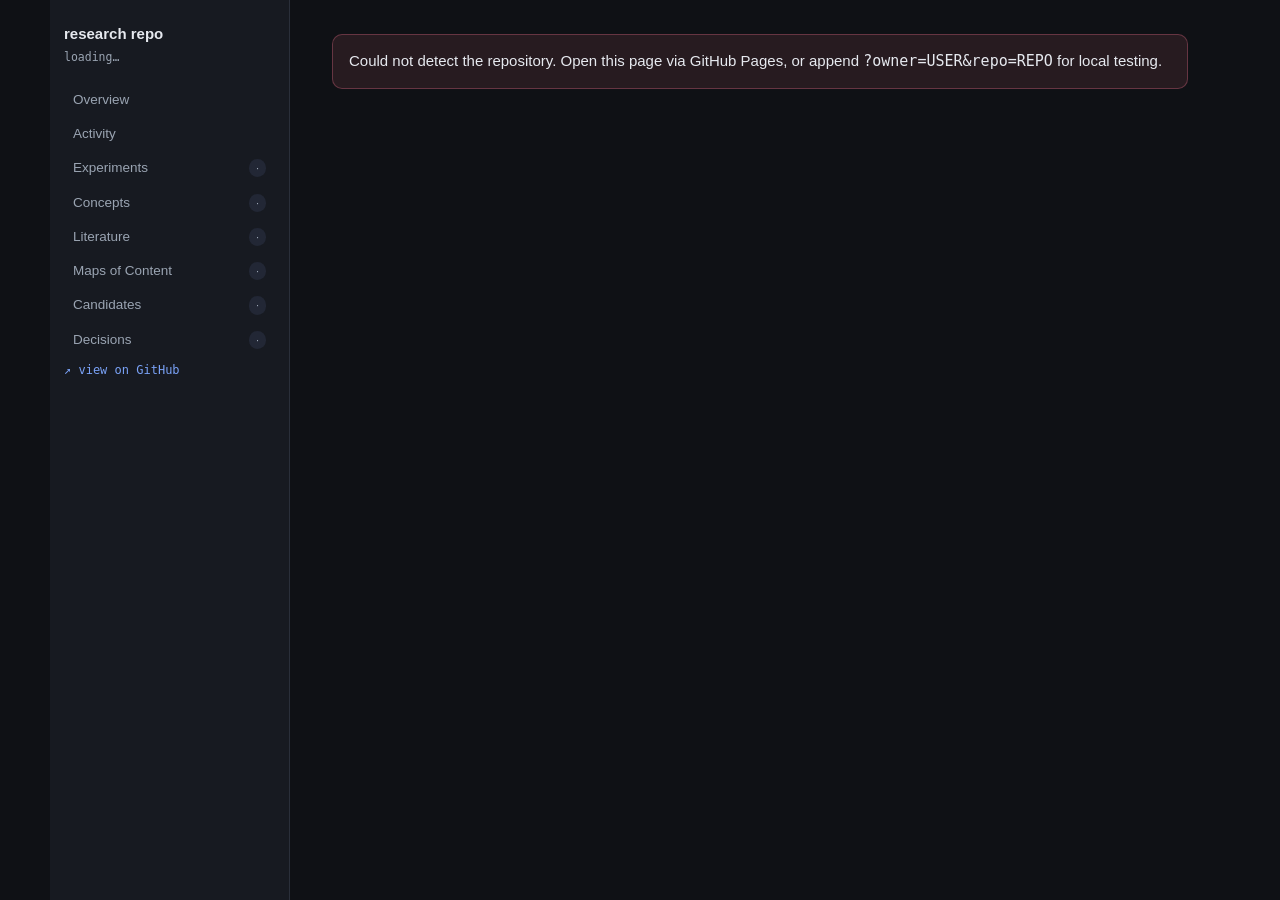
==== docs/index.html @ 2b12c95c "scaffold: initial skeleton for hands-free-control" ====
<!DOCTYPE html>
<html lang="en">
<head>
<meta charset="utf-8">
<meta name="viewport" content="width=device-width, initial-scale=1">
<title>research repo</title>
<style>
  :root{
    --bg:#0f1115; --panel:#171a21; --panel2:#1d212b; --ink:#e6e9ef; --mut:#9aa4b2;
    --line:#2a2f3a; --acc:#7aa2f7; --acc2:#9ece6a; --acc3:#e0af68; --acc4:#bb9af7;
    --code:#1b1f27; --pill:#222735; --red:#f7768e;
  }
  *{box-sizing:border-box}
  html{scroll-behavior:smooth}
  body{margin:0;background:var(--bg);color:var(--ink);
    font:15px/1.65 -apple-system,BlinkMacSystemFont,"Segoe UI",Roboto,Helvetica,Arial,sans-serif;}
  code,kbd,.mono{font-family:ui-monospace,SFMono-Regular,Menlo,Consolas,monospace;}
  a{color:var(--acc);text-decoration:none;cursor:pointer} a:hover{text-decoration:underline}
  .wrap{display:grid;grid-template-columns:240px minmax(0,1fr);max-width:1180px;margin:0 auto;}
  nav{position:sticky;top:0;align-self:start;height:100vh;overflow-y:auto;
    padding:22px 14px;border-right:1px solid var(--line);background:var(--panel);}
  nav .brand{font-size:15px;font-weight:700;margin:0 0 1px;word-break:break-word}
  nav .brandsub{color:var(--mut);font-size:11.5px;margin-bottom:16px}
  nav a.lnk{display:flex;justify-content:space-between;align-items:center;color:var(--mut);
    padding:6px 9px;border-radius:7px;font-size:13.5px}
  nav a.lnk:hover{background:var(--panel2);color:var(--ink);text-decoration:none}
  nav a.lnk.active{background:var(--panel2);color:var(--ink)}
  nav a.lnk .ct{background:var(--pill);border-radius:999px;padding:0 7px;font-size:11px;color:var(--mut)}
  nav .ghlink{margin-top:18px;font-size:12px}
  main{padding:34px 42px 110px;min-width:0}
  @media(max-width:880px){.wrap{grid-template-columns:1fr}nav{position:static;height:auto;
    display:flex;flex-wrap:wrap;gap:4px}nav .brand,nav .brandsub{width:100%}main{padding:24px 18px 70px}}
  h1{font-size:27px;margin:0 0 6px} h2{font-size:20px;margin:30px 0 6px;padding-bottom:7px;border-bottom:1px solid var(--line)}
  h3{font-size:16px;margin:20px 0 6px} h4{font-size:14px;margin:16px 0 4px}
  p{max-width:80ch} .lead{color:var(--mut)}
  .kpi{display:flex;gap:10px;flex-wrap:wrap;margin:16px 0 4px}
  .kpi div{background:var(--panel2);border:1px solid var(--line);border-radius:9px;padding:8px 16px}
  .kpi b{font-size:21px;color:var(--acc)} .kpi small{display:block;color:var(--mut);font-size:11px}
  table{border-collapse:collapse;width:100%;margin:12px 0;font-size:13.5px}
  th,td{text-align:left;padding:8px 10px;border-bottom:1px solid var(--line);vertical-align:top}
  th{color:var(--mut);font-weight:600;font-size:11.5px;text-transform:uppercase;letter-spacing:.04em}
  tr:hover td{background:var(--panel)}
  .grid{display:grid;grid-template-columns:repeat(auto-fill,minmax(240px,1fr));gap:12px;margin:12px 0}
  .card{background:var(--panel);border:1px solid var(--line);border-radius:11px;padding:13px 15px;display:block}
  .card:hover{border-color:var(--acc);text-decoration:none}
  .card .t{font-weight:600;color:var(--ink);font-size:14px;margin-bottom:3px;word-break:break-word}
  .card .m{color:var(--mut);font-size:12px;line-height:1.45}
  .tag{display:inline-block;border-radius:5px;padding:0 7px;font-size:11px;font-weight:600;margin:2px 4px 2px 0;
    border:1px solid var(--line);background:var(--pill);color:var(--mut);white-space:nowrap}
  .tag.s-done,.tag.s-active,.tag.s-implemented{background:rgba(158,206,106,.13);color:var(--acc2);border-color:rgba(158,206,106,.3)}
  .tag.s-running,.tag.s-proposed,.tag.s-growing{background:rgba(122,162,247,.13);color:var(--acc);border-color:rgba(122,162,247,.3)}
  .tag.s-abandoned,.tag.s-failed{background:rgba(247,118,142,.13);color:var(--red);border-color:rgba(247,118,142,.3)}
  .tag.s-seedling,.tag.s-experimental{background:rgba(224,175,104,.13);color:var(--acc3);border-color:rgba(224,175,104,.3)}
  .rel{font-weight:700} .rel-5,.rel-4{color:var(--acc2)} .rel-3{color:var(--acc3)} .rel-2,.rel-1,.rel-0{color:var(--mut)}
  .crumb{color:var(--mut);font-size:13px;margin-bottom:8px}
  .doc{max-width:80ch} .doc h1{font-size:24px} .doc h2{font-size:19px} .doc h3{font-size:15.5px}
  .doc pre{background:var(--code);border:1px solid var(--line);border-radius:9px;padding:12px 14px;overflow:auto;font-size:12.5px}
  .doc code{background:var(--code);border:1px solid var(--line);border-radius:5px;padding:1px 5px;font-size:12.5px}
  .doc pre code{background:none;border:0;padding:0}
  .doc blockquote{border-left:3px solid var(--acc);margin:10px 0;padding:2px 0 2px 14px;color:var(--mut)}
  .doc table{font-size:13px} .doc hr{border:0;border-top:1px solid var(--line);margin:18px 0}
  .doc a.wiki{color:var(--acc4)}
  .fm{background:var(--panel);border:1px solid var(--line);border-radius:10px;padding:12px 15px;margin:10px 0;font-size:13px}
  .fm dl{display:grid;grid-template-columns:max-content 1fr;gap:3px 14px;margin:0}
  .fm dt{color:var(--mut);font-family:ui-monospace,monospace;font-size:12px}
  .fm dd{margin:0;word-break:break-word}
  .muted{color:var(--mut)} .empty{color:var(--mut);padding:24px 0;font-style:italic}
  .spin{display:inline-block;width:14px;height:14px;border:2px solid var(--line);border-top-color:var(--acc);
    border-radius:50%;animation:sp .7s linear infinite;vertical-align:-2px;margin-right:8px}
  @keyframes sp{to{transform:rotate(360deg)}}
  .err{background:rgba(247,118,142,.1);border:1px solid rgba(247,118,142,.3);border-radius:10px;padding:14px 16px;color:var(--ink)}
  .metrics{display:grid;grid-template-columns:repeat(auto-fill,minmax(160px,1fr));gap:8px;margin:10px 0}
  .metrics .mc{background:var(--panel2);border:1px solid var(--line);border-radius:8px;padding:8px 11px}
  .metrics .mc b{display:block;font-size:16px;color:var(--acc);font-variant-numeric:tabular-nums}
  .metrics .mc small{color:var(--mut);font-size:11px;font-family:ui-monospace,monospace;word-break:break-all}
</style>
</head>
<body>
<div class="wrap">
  <nav>
    <div class="brand" id="navBrand">research repo</div>
    <div class="brandsub mono" id="navSub">loading…</div>
    <a class="lnk" href="#/" data-v="home"><span>Overview</span></a>
    <a class="lnk" href="#/activity" data-v="activity"><span>Activity</span></a>
    <a class="lnk" href="#/experiments" data-v="experiments"><span>Experiments</span><span class="ct" id="ctExp">·</span></a>
    <a class="lnk" href="#/concepts" data-v="concepts"><span>Concepts</span><span class="ct" id="ctCon">·</span></a>
    <a class="lnk" href="#/literature" data-v="literature"><span>Literature</span><span class="ct" id="ctLit">·</span></a>
    <a class="lnk" href="#/mocs" data-v="mocs"><span>Maps of Content</span><span class="ct" id="ctMoc">·</span></a>
    <a class="lnk" href="#/candidates" data-v="candidates"><span>Candidates</span><span class="ct" id="ctCan">·</span></a>
    <a class="lnk" href="#/decisions" data-v="decisions"><span>Decisions</span><span class="ct" id="ctDec">·</span></a>
    <a class="ghlink mono" id="ghLink" target="_blank" rel="noopener">↗ view on GitHub</a>
  </nav>
  <main id="view"><p><span class="spin"></span>Reading repository…</p></main>
</div>

<script>
"use strict";
/* ============================================================================
   Convention-driven static viewer for a research repo.
   Drop this file at docs/index.html in any repo following the framework
   layout (literature/ concepts/ mocs/ experiments/ raw/_candidates/
   docs/decisions/) and enable GitHub Pages from /docs. Zero build:
   it auto-detects owner/repo from the Pages URL, reads the live file tree
   in ONE GitHub API call, and pulls file bodies from the raw CDN.
   Override for local testing with ?owner=&repo=&branch=.
============================================================================ */
const $ = s => document.querySelector(s);
const view = $("#view");

const CONFIG = (() => {
  const q = new URLSearchParams(location.search);
  let owner = q.get("owner"), repo = q.get("repo");
  const branch = q.get("branch") || "main";
  if ((!owner || !repo) && location.hostname.endsWith("github.io")) {
    owner = owner || location.hostname.split(".")[0];
    repo = repo || location.pathname.split("/").filter(Boolean)[0];
  }
  return { owner, repo, branch };
})();
const API = `https://api.github.com/repos/${CONFIG.owner}/${CONFIG.repo}`;
const RAW = `https://raw.githubusercontent.com/${CONFIG.owner}/${CONFIG.repo}/${CONFIG.branch}`;

const state = { paths: [], bodies: new Map() };

async function raw(path) {
  if (state.bodies.has(path)) return state.bodies.get(path);
  const r = await fetch(`${RAW}/${path}`);
  const t = r.ok ? await r.text() : null;
  state.bodies.set(path, t);
  return t;
}
async function rawJSON(path) {
  try { const t = await raw(path); return t ? JSON.parse(t) : null; } catch { return null; }
}

/* ---- flat-YAML frontmatter parser (the framework uses flat YAML only) ---- */
function parseFM(text) {
  const out = { fm: {}, body: text || "" };
  if (!text || !text.startsWith("---")) return out;
  const end = text.indexOf("\n---", 3);
  if (end < 0) return out;
  const head = text.slice(3, end).trim();
  out.body = text.slice(end + 4).replace(/^\s*\n/, "");
  let key = null;
  for (const line of head.split("\n")) {
    if (/^\s*#/.test(line) || !line.trim()) continue;
    const li = line.match(/^\s*-\s+(.*)$/);
    if (li && key) { (out.fm[key] = out.fm[key] || []).push(strip(li[1])); continue; }
    const m = line.match(/^([A-Za-z0-9_]+):\s*(.*)$/);
    if (!m) continue;
    key = m[1];
    const v = m[2].trim();
    if (v === "") out.fm[key] = out.fm[key] || [];
    else if (/^(null|~|Null|NULL)$/.test(v)) { /* YAML null — leave the field absent so it doesn't render as a "null" value/link */ }
    else if (/^\[.*\]$/.test(v)) out.fm[key] = v.slice(1, -1).split(",").map(s => strip(s.trim())).filter(Boolean);
    else out.fm[key] = strip(v);
  }
  return out;
}
const strip = s => String(s).replace(/^["']|["']$/g, "").replace(/^\[\[|\]\]$/g, "");

/* ---- compact markdown renderer (+ [[wikilink]] resolution) ---- */
function esc(s){ return s.replace(/&/g,"&amp;").replace(/</g,"&lt;").replace(/>/g,"&gt;"); }
function inline(s) {
  s = esc(s);
  s = s.replace(/`([^`]+)`/g, (_, c) => `<code>${c}</code>`);
  s = s.replace(/\[\[([^\]|]+)(?:\|([^\]]+))?\]\]/g, (_, tgt, al) =>
    `<a class="wiki" href="${wikiHref(tgt.trim())}">${esc(al || tgt.trim())}</a>`);
  s = s.replace(/!?\[([^\]]+)\]\(([^)]+)\)/g, (_, t, u) =>
    /^https?:/.test(u) ? `<a href="${u}" target="_blank" rel="noopener">${t}</a>` : `<a href="${u}">${t}</a>`);
  s = s.replace(/\b(https?:\/\/[^\s<)]+)/g, u => `<a href="${u}" target="_blank" rel="noopener">${u}</a>`);
  s = s.replace(/\*\*([^*]+)\*\*/g, "<strong>$1</strong>");
  s = s.replace(/(^|[^*])\*([^*]+)\*/g, "$1<em>$2</em>");
  return s;
}
function wikiHref(t) {
  t = t.replace(/\.md$/, "");
  if (t.startsWith("concepts/")) return `#/concept/${t.split("/").pop()}`;
  if (t.startsWith("literature/")) return `#/note/${t}.md`;
  if (t.startsWith("mocs/")) return `#/moc/${t.split("/").pop()}`;
  if (t.startsWith("experiments/")) return `#/experiment/${t.split("/")[1]}`;
  // bare name (e.g. [[2026-06-16-snap-fit-enclosure]]) — disambiguate against the
  // file tree in the same order as the dashboard: experiment folder > concept >
  // literature note by slug, else default to a concept link.
  const slug = t.split("/").pop();
  if (state.paths.some(p => p.startsWith(`experiments/${slug}/`))) return `#/experiment/${slug}`;
  if (state.paths.includes(`concepts/${slug}.md`)) return `#/concept/${slug}`;
  const note = state.paths.find(p => p.startsWith("literature/") && p.endsWith(`/${slug}.md`));
  if (note) return `#/note/${note}`;
  return `#/concept/${slug}`;
}
function md(src) {
  const lines = (src || "").split("\n");
  let html = "", i = 0, para = [], listType = null;
  const flushPara = () => { if (para.length) { html += `<p>${inline(para.join(" "))}</p>`; para = []; } };
  const closeList = () => { if (listType) { html += `</${listType}>`; listType = null; } };
  while (i < lines.length) {
    let ln = lines[i];
    if (/^```/.test(ln)) {
      flushPara(); closeList();
      const buf = []; i++;
      while (i < lines.length && !/^```/.test(lines[i])) buf.push(lines[i++]);
      i++; html += `<pre><code>${esc(buf.join("\n"))}</code></pre>`; continue;
    }
    if (/^\s*$/.test(ln)) { flushPara(); closeList(); i++; continue; }
    let h = ln.match(/^(#{1,6})\s+(.*)$/);
    if (h) { flushPara(); closeList(); html += `<h${h[1].length}>${inline(h[2])}</h${h[1].length}>`; i++; continue; }
    if (/^\s*([-*_])\1{2,}\s*$/.test(ln)) { flushPara(); closeList(); html += "<hr>"; i++; continue; }
    if (/^\s*>\s?/.test(ln)) { flushPara(); closeList();
      const buf = []; while (i < lines.length && /^\s*>\s?/.test(lines[i])) buf.push(lines[i++].replace(/^\s*>\s?/, ""));
      html += `<blockquote>${md(buf.join("\n"))}</blockquote>`; continue; }
    // GFM pipe table: a row containing | followed by a |---|:--:| separator row
    if (/\|/.test(ln) && i + 1 < lines.length &&
        /^\s*\|?(\s*:?-+:?\s*\|)+\s*:?-+:?\s*\|?\s*$/.test(lines[i + 1])) {
      flushPara(); closeList();
      const cells = r => { // split on unescaped pipes outside code spans; drop the optional leading/trailing one
        const s = r.trim().replace(/^\|/, "").replace(/\|$/, ""), out = []; let cur = "", code = false;
        for (let k = 0; k < s.length; k++) {
          const ch = s[k];
          if (ch === "`") { code = !code; cur += ch; }
          else if (ch === "\\" && s[k + 1] === "|") { cur += "|"; k++; }
          else if (ch === "|" && !code) { out.push(cur); cur = ""; }
          else cur += ch;
        }
        out.push(cur); return out.map(c => c.trim());
      };
      const header = cells(lines[i]);
      const aligns = cells(lines[i + 1]).map(c => {
        const l = c.startsWith(":"), rt = c.endsWith(":");
        return l && rt ? "center" : rt ? "right" : l ? "left" : "";
      });
      const al = j => aligns[j] ? ` style="text-align:${aligns[j]}"` : "";
      i += 2;
      let t = "<table><thead><tr>" + header.map((h, j) => `<th${al(j)}>${inline(h)}</th>`).join("") + "</tr></thead><tbody>";
      while (i < lines.length && lines[i].trim() && /\|/.test(lines[i])) {
        const row = cells(lines[i++]);
        t += "<tr>" + header.map((_, j) => `<td${al(j)}>${inline(row[j] || "")}</td>`).join("") + "</tr>";
      }
      html += t + "</tbody></table>"; continue;
    }
    let ul = ln.match(/^\s*[-*]\s+(.*)$/), ol = ln.match(/^\s*\d+\.\s+(.*)$/);
    if (ul || ol) { flushPara();
      const want = ul ? "ul" : "ol";
      if (listType && listType !== want) closeList();
      if (!listType) { listType = want; html += `<${want}>`; }
      let item = (ul || ol)[1]; i++;
      // lazy continuation: fold wrapped (non-blank, non-block) lines into this item
      while (i < lines.length && lines[i].trim() &&
             !/^\s*[-*]\s+/.test(lines[i]) && !/^\s*\d+\.\s+/.test(lines[i]) &&
             !/^(#{1,6})\s+/.test(lines[i]) && !/^```/.test(lines[i]) &&
             !/^\s*>\s?/.test(lines[i]) && !/^\s*([-*_])\1{2,}\s*$/.test(lines[i])) {
        item += " " + lines[i].trim(); i++;
      }
      html += `<li>${inline(item)}</li>`; continue; }
    closeList(); para.push(ln.trim()); i++;
  }
  flushPara(); closeList();
  return html;
}

/* ---- path partitioning by convention ---- */
const isMd = p => p.endsWith(".md");
const notUnderscore = p => !p.split("/").pop().startsWith("_");
const expDir = /^experiments\/(\d{4}-\d{2}-\d{2}-[^/]+)\//;
function buckets() {
  const P = state.paths;
  const lit = P.filter(p => p.startsWith("literature/") && isMd(p) && notUnderscore(p));
  const con = P.filter(p => /^concepts\/[^/]+\.md$/.test(p) && notUnderscore(p));
  const moc = P.filter(p => /^mocs\/[^/]+\.md$/.test(p) && notUnderscore(p));
  const can = P.filter(p => p.startsWith("raw/_candidates/") && isMd(p) && notUnderscore(p) && p.split("/").length === 3);
  const dec = P.filter(p => p.startsWith("docs/decisions/") && isMd(p) && notUnderscore(p));
  const exps = [...new Set(P.map(p => (p.match(expDir) || [])[1]).filter(Boolean))].sort().reverse();
  return { lit, con, moc, can, dec, exps };
}

/* ---- small helpers ---- */
const slug = p => p.split("/").pop().replace(/\.md$/, "");
const tag = (v, cls) => v ? `<span class="tag ${cls ? cls + (""+v).toLowerCase() : ""}">${esc(""+v)}</span>` : "";
const list = (arr, f) => Array.isArray(arr) ? arr.map(f).join("") : "";
async function loadMany(paths) { return Promise.all(paths.map(async p => ({ path: p, ...parseFM(await raw(p)) }))); }
function setActive(v){ document.querySelectorAll("nav a.lnk").forEach(a => a.classList.toggle("active", a.dataset.v === v)); }

/* ============================ VIEWS ============================ */
async function vHome() {
  setActive("home");
  const b = buckets();
  const readme = parseFM(await raw("README.md") || "");
  const claude = await raw("CLAUDE.md");
  let title = CONFIG.repo, intro = "";
  const h1 = (readme.body.match(/^#\s+(.+)$/m) || [])[1];
  if (h1) title = h1;
  intro = (readme.body.split(/\n#{1,6}\s/)[0] || "").replace(/^#.*$/m, "").trim().split("\n\n")[0]
        || (claude ? (parseFM(claude).body.match(/## What this project is about\s+([^#]+)/) || [,""])[1].trim().split("\n\n")[0] : "");
  view.innerHTML = `
    <h1>${esc(title)}</h1>
    <p class="lead">${intro ? inline(esc(intro)) : "A research repository following the framework layout."}</p>
    <div class="kpi">
      <div><b>${b.exps.length}</b><small>experiments</small></div>
      <div><b>${b.con.length}</b><small>concepts</small></div>
      <div><b>${b.lit.length}</b><small>literature notes</small></div>
      <div><b>${b.moc.length}</b><small>maps of content</small></div>
      <div><b>${b.can.length}</b><small>candidates</small></div>
    </div>
    ${b.exps.length ? `<h2>Recent experiments</h2><div id="expHome"><span class="spin"></span></div>` : ""}
    ${b.moc.length ? `<h2>Maps of Content</h2><div class="grid">${list(b.moc, p =>
      `<a class="card" href="#/moc/${slug(p)}"><div class="t">${esc(slug(p))}</div><div class="m">map of content</div></a>`)}</div>` : ""}
    <h2>Recent activity <a href="#/activity" style="font-size:13px;font-weight:400">→ all</a></h2>
    <div id="actHome"><span class="spin"></span></div>
    <p class="muted" style="margin-top:30px;font-size:12.5px">Live view of
      <a href="${API.replace('api.github.com/repos','github.com')}" target="_blank" rel="noopener">${CONFIG.owner}/${CONFIG.repo}</a>
      @ ${CONFIG.branch}. Reads the repo's structured files directly — no build step.</p>`;
  if (b.exps.length) {
    const rows = await expRows(b.exps.slice(0, 8));
    $("#expHome").innerHTML = expTable(rows);
  }
  const notes = await raw("NOTES.md");
  const al = $("#actHome");
  if (al) {
    const sess = parseSessions(notes);
    if (sess.length) {
      const s0 = sess[0], did = _subsection(s0.body, "Did");
      al.innerHTML = `<div class="card"><div class="m muted" style="margin-bottom:6px">latest session — ${esc(s0.heading)}</div><div class="doc">${md(did || s0.body.slice(0, 600))}</div></div>`;
    } else al.innerHTML = `<p class="muted">No session notes yet — run /wrap to record one.</p>`;
  }
}

async function expRows(slugs) {
  const items = await Promise.all(slugs.map(async s => {
    const fm = parseFM(await raw(`experiments/${s}/README.md`) || "").fm;
    return { s, fm };
  }));
  return items;
}
function expTable(items) {
  if (!items.length) return `<p class="empty">No dated experiment folders yet.</p>`;
  return `<table><thead><tr><th>date</th><th>experiment</th><th>status</th><th>hypothesis / result</th></tr></thead><tbody>${
    items.map(({ s, fm }) => {
      const summary = fm.result || fm.hypothesis || "";
      return `<tr>
        <td class="mono">${esc(fm.date || s.slice(0,10))}</td>
        <td><a href="#/experiment/${encodeURIComponent(s)}">${esc(fm.slug || s.replace(/^\d{4}-\d{2}-\d{2}-/, ""))}</a></td>
        <td>${tag(fm.status || "?", "s-")}</td>
        <td>${esc(String(summary).slice(0, 160))}${String(summary).length > 160 ? "…" : ""}</td>
      </tr>`;
    }).join("")}</tbody></table>`;
}

async function vExperiments() {
  setActive("experiments");
  const b = buckets();
  view.innerHTML = `<h1>Experiments</h1><p class="lead">${b.exps.length} dated experiment folder(s).</p><div id="x"><span class="spin"></span></div>`;
  $("#x").innerHTML = expTable(await expRows(b.exps));
}

async function vExperiment(s) {
  setActive("experiments");
  const readme = await raw(`experiments/${s}/README.md`);
  if (!readme) return notFound(`experiments/${s}/README.md`);
  const { fm, body } = parseFM(readme);
  const metrics = await rawJSON(`experiments/${s}/metrics.json`);
  view.innerHTML = `
    <div class="crumb"><a href="#/experiments">Experiments</a> / ${esc(s)}</div>
    <h1>${esc(fm.slug || s)}</h1>
    <div>${tag(fm.status, "s-")}${tag(fm.date)}${list(fm.tags, t => tag(t))}</div>
    ${metrics ? `<h3>metrics.json</h3>${metricCards(metrics)}` : ""}
    ${fmBlock(fm, ["related_concepts", "related_experiments", "respects"])}
    <div class="doc">${md(body)}</div>`;
}
function metricCards(m) {
  const scalars = Object.entries(m).filter(([k, v]) => typeof v === "number" || typeof v === "boolean");
  const nested = m.final_probe_results && typeof m.final_probe_results === "object" ? Object.entries(m.final_probe_results) : [];
  const pick = [...scalars, ...nested].slice(0, 12);
  if (!pick.length) return `<p class="muted">metrics.json present (no scalar headline fields).</p>`;
  return `<div class="metrics">${pick.map(([k, v]) =>
    `<div class="mc"><b>${typeof v === "number" ? (Number.isInteger(v) ? v : v.toFixed(4)) : v}</b><small>${esc(k)}</small></div>`).join("")}</div>`;
}

async function vConcepts() {
  setActive("concepts");
  const b = buckets();
  const items = await loadMany(b.con);
  items.sort((a, z) => (z.fm.added || "").localeCompare(a.fm.added || ""));
  view.innerHTML = `<h1>Concepts</h1><p class="lead">${items.length} atomic ideas. Promote to a Map of Content when ≥5 cluster on a theme.</p>
    <div class="grid">${items.map(it => `
      <a class="card" href="#/concept/${slug(it.path)}">
        <div class="t">${esc(slug(it.path))}</div>
        <div class="m">${tag(it.fm.status, "s-")}
          ${(it.fm.used_by && it.fm.used_by.length) ? `<span class="tag">used_by ${it.fm.used_by.length}</span>` : ""}
          ${(it.fm.sources && it.fm.sources.length) ? `${it.fm.sources.length} source(s)` : '<span class="muted">no sources</span>'}</div>
      </a>`).join("")}</div>`;
}
async function vConcept(s) {
  setActive("concepts");
  const path = `concepts/${s}.md`;
  const text = await raw(path);
  if (!text) return notFound(path);
  const { fm, body } = parseFM(text);
  view.innerHTML = `<div class="crumb"><a href="#/concepts">Concepts</a> / ${esc(s)}</div>
    <h1>${esc(fm.name || s)}</h1><div>${tag(fm.status, "s-")}${list(fm.tags, t => tag(t))}</div>
    ${fmBlock(fm, ["sources", "source_papers", "used_by", "related_concepts", "related_experiments"])}
    <div class="doc">${md(body)}</div>`;
}

async function vLiterature() {
  setActive("literature");
  const b = buckets();
  const items = await loadMany(b.lit);
  const groups = { papers: [], posts: [], repos: [], other: [] };
  for (const it of items) {
    const k = it.path.split("/")[1];
    (groups[k] || groups.other).push(it);
  }
  const sec = (name, arr) => !arr.length ? "" : `<h2>${name} (${arr.length})</h2><table><thead><tr><th>rel</th><th>cred</th><th>title</th><th>status</th><th>year</th></tr></thead><tbody>${
    arr.sort((a, z) => (+z.fm.relevance || 0) - (+a.fm.relevance || 0)).map(it => `<tr>
      <td><span class="rel rel-${it.fm.relevance || 0}">${it.fm.relevance ?? "·"}</span></td>
      <td><span class="rel rel-${it.fm.credibility || 0}">${it.fm.credibility ?? "·"}</span></td>
      <td><a href="#/note/${it.path}">${esc(it.fm.title || it.fm.name || slug(it.path))}</a>${it.fm.institutions && it.fm.institutions.length ? ` <span class="muted" style="font-size:11px">— ${esc(it.fm.institutions.slice(0,2).join(", "))}</span>` : ""}</td>
      <td>${tag(it.fm.status, "s-")}</td><td class="mono">${esc(it.fm.year || "")}</td></tr>`).join("")}</tbody></table>`;
  view.innerHTML = `<h1>Literature</h1><p class="lead">${items.length} processed notes. <b>rel</b> = relevance, <b>cred</b> = credibility (both 0–5).</p>
    ${sec("Papers", groups.papers)}${sec("Repos", groups.repos)}${sec("Posts", groups.posts)}${sec("Other", groups.other)}`;
}
async function vNote(path) {
  setActive("literature");
  const text = await raw(path);
  if (!text) return notFound(path);
  const { fm, body } = parseFM(text);
  view.innerHTML = `<div class="crumb"><a href="#/literature">Literature</a> / ${esc(path.replace("literature/", ""))}</div>
    <h1>${esc(fm.title || fm.name || slug(path))}</h1>
    <div>${tag(fm.kind)}${fm.relevance != null ? `<span class="tag">relevance ${fm.relevance}</span>` : ""}${fm.credibility != null ? `<span class="tag">credibility ${fm.credibility}</span>` : ""}${fm.peer_reviewed === "true" ? `<span class="tag s-done">peer-reviewed</span>` : (fm.peer_reviewed === "false" ? `<span class="tag s-seedling">preprint</span>` : "")}${tag(fm.status, "s-")}
      ${list(fm.tags, t => tag(t))}</div>
    ${fm.url ? `<p><a href="${fm.url}" target="_blank" rel="noopener">${esc(fm.url)}</a>${fm.code_url ? ` · <a href="${fm.code_url}" target="_blank" rel="noopener">code ↗</a>` : ""}</p>` : ""}
    ${fmBlock(fm, ["authors", "institutions", "venue", "citations", "code_url", "source", "related_concepts", "related_experiments"])}
    <div class="doc">${md(body)}</div>`;
}

async function vMocs() {
  setActive("mocs");
  const b = buckets();
  view.innerHTML = `<h1>Maps of Content</h1><p class="lead">${b.moc.length} theme map(s).</p>
    <div class="grid">${b.moc.map(p => `<a class="card" href="#/moc/${slug(p)}"><div class="t">${esc(slug(p))}</div></a>`).join("") || `<p class="empty">No MoCs yet.</p>`}</div>`;
}
async function vMoc(s) {
  setActive("mocs");
  const text = await raw(`mocs/${s}.md`);
  if (!text) return notFound(`mocs/${s}.md`);
  const { fm, body } = parseFM(text);
  view.innerHTML = `<div class="crumb"><a href="#/mocs">MoCs</a> / ${esc(s)}</div><h1>${esc(fm.title || s)}</h1>
    ${fmBlock(fm, ["concepts", "tags"])}<div class="doc">${md(body)}</div>`;
}

async function vCandidates() {
  setActive("candidates");
  const b = buckets();
  const items = await loadMany(b.can);
  view.innerHTML = `<h1>Candidates</h1><p class="lead">${items.length} triage file(s) from /discover &amp; /digest, awaiting curation.</p>
    <div class="grid">${items.map(it => `<a class="card" href="#/candidate/${encodeURIComponent(it.path)}">
      <div class="t">${esc(slug(it.path))}</div><div class="m">${esc((it.fm.topic || it.fm.date || ""))}</div></a>`).join("") || `<p class="empty">No candidates.</p>`}</div>`;
}
async function vCandidate(path) {
  setActive("candidates");
  const text = await raw(path);
  if (!text) return notFound(path);
  const { body } = parseFM(text);
  view.innerHTML = `<div class="crumb"><a href="#/candidates">Candidates</a> / ${esc(slug(path))}</div><div class="doc">${md(body)}</div>`;
}

function _ago(iso) {
  const d = new Date(iso), s = (Date.now() - d.getTime()) / 1000;
  if (s < 3600) return `${Math.max(1, Math.floor(s / 60))}m ago`;
  if (s < 86400) return `${Math.floor(s / 3600)}h ago`;
  if (s < 86400 * 14) return `${Math.floor(s / 86400)}d ago`;
  return d.toISOString().slice(0, 10);
}
// Parse NOTES.md into dated sessions (## YYYY-MM-DD … with ### Did/Findings/Next),
// newest first. Split on H2 only (the negative lookahead leaves ### intact).
function parseSessions(notes) {
  const out = [];
  for (const part of (notes || "").split(/\n(?=## )/)) {
    const m = part.match(/^##\s+(.+)$/m);
    if (!m || !/^\d{4}-\d{2}-\d{2}/.test(m[1].trim())) continue;
    out.push({ heading: m[1].trim(), body: part.replace(/^##\s+.+\n?/, "") });
  }
  return out.reverse();
}
function _subsection(body, name) {
  const m = body.match(new RegExp(`###\\s*${name}\\s*([\\s\\S]*?)(?=\\n###|$)`, "i"));
  return m ? m[1].trim() : "";
}
async function vActivity() {
  setActive("activity");
  view.innerHTML = `<h1>Activity</h1><p class="lead">What's been happening in this repo — granular commit history, and the human session journal (Did / Findings / Next).</p>
    <h2>Recent commits</h2><div id="commits"><span class="spin"></span></div>
    <h2>Session notes <span class="muted" style="font-size:13px">NOTES.md</span></h2><div id="sessions"><span class="spin"></span></div>`;
  // commits via the GitHub API (1 call); NOTES.md via the raw CDN.
  const [commitsR, notesText] = await Promise.all([
    fetch(`${API}/commits?per_page=40&sha=${CONFIG.branch}`).then(r => r.ok ? r.json() : []).catch(() => []),
    raw("NOTES.md").catch(() => null),
  ]);
  const rows = (Array.isArray(commitsR) ? commitsR : []).map(c => {
    const subj = esc((c.commit?.message || "").split("\n")[0]);
    const when = c.commit?.author?.date;
    return `<tr>
      <td class="mono muted" style="white-space:nowrap">${when ? _ago(when) : ""}</td>
      <td>${subj}</td>
      <td class="mono"><a href="${c.html_url}" target="_blank" rel="noopener">${(c.sha || "").slice(0, 7)}</a></td></tr>`;
  }).join("");
  $("#commits").innerHTML = rows
    ? `<table><thead><tr><th>when</th><th>change</th><th>commit</th></tr></thead><tbody>${rows}</tbody></table>`
    : `<p class="empty">No commits readable (the GitHub API may be rate-limited — try again shortly).</p>`;
  const sessions = parseSessions(notesText);
  $("#sessions").innerHTML = sessions.length
    ? sessions.slice(0, 6).map(s =>
        `<div class="card" style="margin:10px 0"><h3 style="margin:0 0 6px">${esc(s.heading)}</h3>
         <div class="doc">${md(s.body)}</div></div>`).join("")
    : `<p class="empty">No NOTES.md sessions yet — run /wrap to record one.</p>`;
}
async function vDecisions() {
  setActive("decisions");
  const b = buckets();
  const items = await loadMany(b.dec);
  view.innerHTML = `<h1>Decisions</h1><p class="lead">${items.length} architecture decision record(s).</p>
    ${items.map(it => `<div class="card" style="margin:8px 0"><a href="#/decision/${encodeURIComponent(it.path)}">
      <div class="t">${esc(slug(it.path))}</div></a></div>`).join("") || `<p class="empty">No ADRs yet.</p>`}`;
}
async function vDecision(path) {
  setActive("decisions");
  const text = await raw(path);
  if (!text) return notFound(path);
  view.innerHTML = `<div class="crumb"><a href="#/decisions">Decisions</a> / ${esc(slug(path))}</div><div class="doc">${md(parseFM(text).body)}</div>`;
}

/* ---- shared bits ---- */
function fmBlock(fm, keys) {
  const rows = keys.filter(k => fm[k] && (!Array.isArray(fm[k]) || fm[k].length)).map(k => {
    const v = fm[k];
    const val = Array.isArray(v) ? v.map(x => inline(esc(String(x)))).join(", ") : inline(esc(String(v)));
    return `<dt>${k}</dt><dd>${val}</dd>`;
  }).join("");
  return rows ? `<div class="fm"><dl>${rows}</dl></div>` : "";
}
function notFound(path) {
  view.innerHTML = `<div class="err"><strong>Not found:</strong> <code>${esc(path)}</code><br>
    <span class="muted">It may not exist on <code>${CONFIG.branch}</code> yet.</span></div>`;
}

/* ============================ ROUTER ============================ */
const routes = [
  [/^\/?$/, vHome],
  [/^\/activity$/, vActivity],
  [/^\/experiments$/, vExperiments],
  [/^\/experiment\/(.+)$/, m => vExperiment(decodeURIComponent(m[1]))],
  [/^\/concepts$/, vConcepts],
  [/^\/concept\/(.+)$/, m => vConcept(decodeURIComponent(m[1]))],
  [/^\/literature$/, vLiterature],
  [/^\/note\/(.+)$/, m => vNote(decodeURIComponent(m[1]))],
  [/^\/mocs$/, vMocs],
  [/^\/moc\/(.+)$/, m => vMoc(decodeURIComponent(m[1]))],
  [/^\/candidates$/, vCandidates],
  [/^\/candidate\/(.+)$/, m => vCandidate(decodeURIComponent(m[1]))],
  [/^\/decisions$/, vDecisions],
  [/^\/decision\/(.+)$/, m => vDecision(decodeURIComponent(m[1]))],
];
async function route() {
  const h = location.hash.replace(/^#/, "") || "/";
  for (const [re, fn] of routes) {
    const m = h.match(re);
    if (m) { try { await fn(m); } catch (e) { view.innerHTML = `<div class="err">Render error: ${esc(e.message)}</div>`; } window.scrollTo(0, 0); return; }
  }
  view.innerHTML = `<div class="err">Unknown route: <code>${esc(h)}</code></div>`;
}

/* ============================ BOOT ============================ */
async function boot() {
  if (!CONFIG.owner || !CONFIG.repo) {
    view.innerHTML = `<div class="err">Could not detect the repository. Open this page via GitHub Pages,
      or append <code>?owner=USER&amp;repo=REPO</code> for local testing.</div>`;
    return;
  }
  $("#navBrand").textContent = CONFIG.repo;
  $("#navSub").textContent = `${CONFIG.owner} · ${CONFIG.branch}`;
  $("#ghLink").href = `https://github.com/${CONFIG.owner}/${CONFIG.repo}`;
  try {
    const r = await fetch(`${API}/git/trees/${CONFIG.branch}?recursive=1`);
    if (!r.ok) throw new Error(`GitHub API ${r.status} (${r.status === 403 ? "rate limit — try again within the hour" : r.statusText})`);
    const tree = await r.json();
    state.paths = (tree.tree || []).filter(t => t.type === "blob").map(t => t.path);
    const b = buckets();
    $("#ctExp").textContent = b.exps.length; $("#ctCon").textContent = b.con.length;
    $("#ctLit").textContent = b.lit.length; $("#ctMoc").textContent = b.moc.length;
    $("#ctCan").textContent = b.can.length; $("#ctDec").textContent = b.dec.length;
    document.title = `${CONFIG.repo} · research`;
    window.addEventListener("hashchange", route);
    await route();
  } catch (e) {
    view.innerHTML = `<div class="err"><strong>Could not read the repository.</strong><br>${esc(e.message)}</div>`;
  }
}
boot();
</script>
</body>
</html>
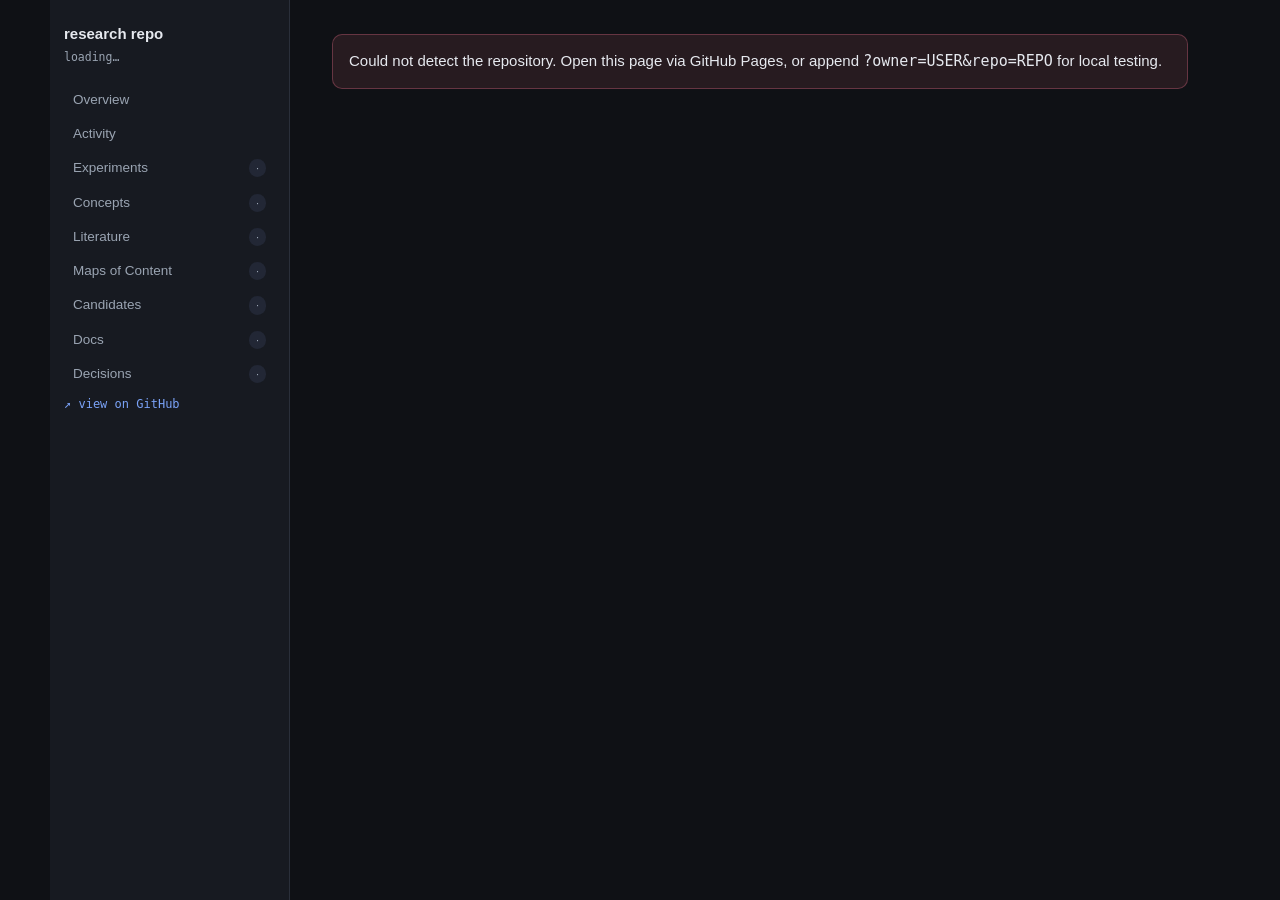
==== commit f97bf06a: "docs viewer: sync template (Docs tab for top-level docs/*.md)" ====
--- a/docs/index.html
+++ b/docs/index.html
@@ -87,6 +87,7 @@
     <a class="lnk" href="#/literature" data-v="literature"><span>Literature</span><span class="ct" id="ctLit">·</span></a>
     <a class="lnk" href="#/mocs" data-v="mocs"><span>Maps of Content</span><span class="ct" id="ctMoc">·</span></a>
     <a class="lnk" href="#/candidates" data-v="candidates"><span>Candidates</span><span class="ct" id="ctCan">·</span></a>
+    <a class="lnk" href="#/docs" data-v="docs"><span>Docs</span><span class="ct" id="ctDoc">·</span></a>
     <a class="lnk" href="#/decisions" data-v="decisions"><span>Decisions</span><span class="ct" id="ctDec">·</span></a>
     <a class="ghlink mono" id="ghLink" target="_blank" rel="noopener">↗ view on GitHub</a>
   </nav>
@@ -99,7 +100,7 @@
    Convention-driven static viewer for a research repo.
    Drop this file at docs/index.html in any repo following the framework
    layout (literature/ concepts/ mocs/ experiments/ raw/_candidates/
-   docs/decisions/) and enable GitHub Pages from /docs. Zero build:
+   docs/*.md docs/decisions/) and enable GitHub Pages from /docs. Zero build:
    it auto-detects owner/repo from the Pages URL, reads the live file tree
    in ONE GitHub API call, and pulls file bodies from the raw CDN.
    Override for local testing with ?owner=&repo=&branch=.
@@ -269,8 +270,12 @@
   const moc = P.filter(p => /^mocs\/[^/]+\.md$/.test(p) && notUnderscore(p));
   const can = P.filter(p => p.startsWith("raw/_candidates/") && isMd(p) && notUnderscore(p) && p.split("/").length === 3);
   const dec = P.filter(p => p.startsWith("docs/decisions/") && isMd(p) && notUnderscore(p));
+  // Top-level docs/*.md — research plan, method write-ups, demos. The narrative
+  // that ties the graph together; without this tab the site shows evidence
+  // with no story.
+  const doc = P.filter(p => /^docs\/[^/]+\.md$/.test(p) && notUnderscore(p));
   const exps = [...new Set(P.map(p => (p.match(expDir) || [])[1]).filter(Boolean))].sort().reverse();
-  return { lit, con, moc, can, dec, exps };
+  return { lit, con, moc, can, dec, doc, exps };
 }
 
 /* ---- small helpers ---- */
@@ -522,6 +527,24 @@
     ${items.map(it => `<div class="card" style="margin:8px 0"><a href="#/decision/${encodeURIComponent(it.path)}">
       <div class="t">${esc(slug(it.path))}</div></a></div>`).join("") || `<p class="empty">No ADRs yet.</p>`}`;
 }
+async function vDocs() {
+  setActive("docs");
+  const b = buckets();
+  const items = await loadMany(b.doc);
+  const title = it => it.fm.title || it.fm.name || slug(it.path);
+  const sub = it => [it.fm.kind, it.fm.status, it.fm.updated || it.fm.added].filter(Boolean).join(" · ");
+  view.innerHTML = `<h1>Docs</h1><p class="lead">${items.length} top-level document(s) under <code>docs/</code> — plans, methods, write-ups.</p>
+    ${items.map(it => `<div class="card" style="margin:8px 0"><a href="#/doc/${encodeURIComponent(it.path)}">
+      <div class="t">${esc(title(it))}</div>${sub(it) ? `<div class="m mono">${esc(sub(it))}</div>` : ""}</a></div>`).join("")
+      || `<p class="empty">No docs yet — write a research plan or method note under docs/.</p>`}`;
+}
+async function vDoc(path) {
+  setActive("docs");
+  const text = await raw(path);
+  if (!text) return notFound(path);
+  const fm = parseFM(text);
+  view.innerHTML = `<div class="crumb"><a href="#/docs">Docs</a> / ${esc(fm.fm.title || fm.fm.name || slug(path))}</div><div class="doc">${md(fm.body)}</div>`;
+}
 async function vDecision(path) {
   setActive("decisions");
   const text = await raw(path);
@@ -530,10 +553,29 @@
 }
 
 /* ---- shared bits ---- */
+// Frontmatter values carry cross-references whose [[ ]] brackets strip()
+// removed: explicit paths ("concepts/x", "literature/papers/y") always
+// link; bare slugs (citekeys, experiment folders) link only when the
+// file tree confirms the target exists.
+function fmHref(v) {
+  const t = String(v).trim().replace(/\.md$/, "");
+  if (!t || /^https?:/.test(t) || /\s/.test(t)) return null;
+  if (/^(concepts|literature|mocs|experiments)\//.test(t)) return wikiHref(t);
+  if (!/^[A-Za-z0-9][\w.-]*$/.test(t)) return null;
+  if (state.paths.some(p => p.startsWith(`experiments/${t}/`))) return `#/experiment/${t}`;
+  if (state.paths.includes(`concepts/${t}.md`)) return `#/concept/${t}`;
+  if (state.paths.includes(`mocs/${t}.md`)) return `#/moc/${t}`;
+  const note = state.paths.find(p => p.startsWith("literature/") && p.endsWith(`/${t}.md`));
+  return note ? `#/note/${note}` : null;
+}
 function fmBlock(fm, keys) {
+  const one = x => {
+    const h = fmHref(x);
+    return h ? `<a class="wiki" href="${h}">${esc(String(x))}</a>` : inline(esc(String(x)));
+  };
   const rows = keys.filter(k => fm[k] && (!Array.isArray(fm[k]) || fm[k].length)).map(k => {
     const v = fm[k];
-    const val = Array.isArray(v) ? v.map(x => inline(esc(String(x)))).join(", ") : inline(esc(String(v)));
+    const val = Array.isArray(v) ? v.map(one).join(", ") : one(v);
     return `<dt>${k}</dt><dd>${val}</dd>`;
   }).join("");
   return rows ? `<div class="fm"><dl>${rows}</dl></div>` : "";
@@ -557,6 +599,8 @@
   [/^\/moc\/(.+)$/, m => vMoc(decodeURIComponent(m[1]))],
   [/^\/candidates$/, vCandidates],
   [/^\/candidate\/(.+)$/, m => vCandidate(decodeURIComponent(m[1]))],
+  [/^\/docs$/, vDocs],
+  [/^\/doc\/(.+)$/, m => vDoc(decodeURIComponent(m[1]))],
   [/^\/decisions$/, vDecisions],
   [/^\/decision\/(.+)$/, m => vDecision(decodeURIComponent(m[1]))],
 ];
@@ -588,6 +632,7 @@
     $("#ctExp").textContent = b.exps.length; $("#ctCon").textContent = b.con.length;
     $("#ctLit").textContent = b.lit.length; $("#ctMoc").textContent = b.moc.length;
     $("#ctCan").textContent = b.can.length; $("#ctDec").textContent = b.dec.length;
+    $("#ctDoc").textContent = b.doc.length;
     document.title = `${CONFIG.repo} · research`;
     window.addEventListener("hashchange", route);
     await route();
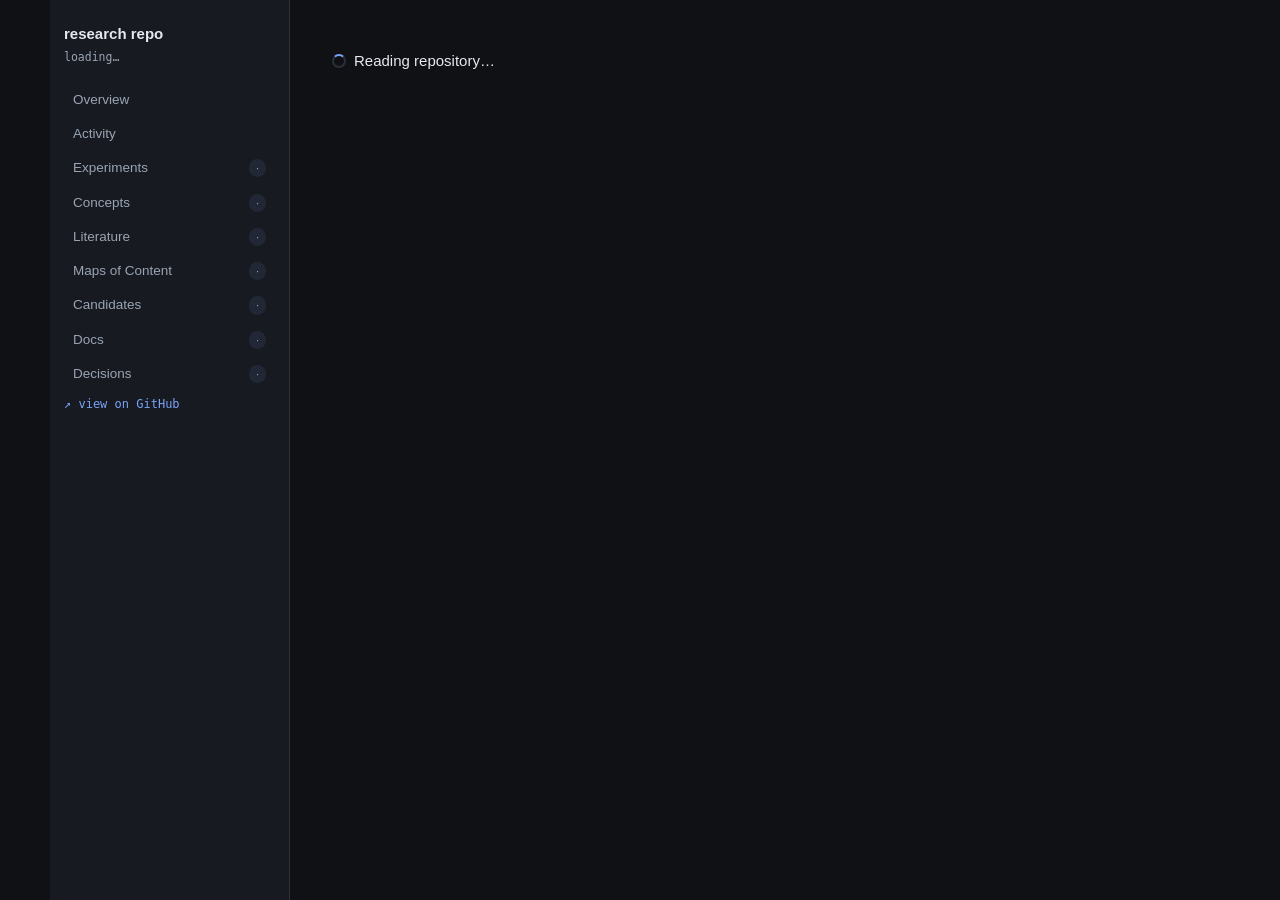
==== commit b2cf3dcd: "docs viewer: sync template (nested docs, parseFM fix)" ====
--- a/docs/index.html
+++ b/docs/index.html
@@ -100,7 +100,7 @@
    Convention-driven static viewer for a research repo.
    Drop this file at docs/index.html in any repo following the framework
    layout (literature/ concepts/ mocs/ experiments/ raw/_candidates/
-   docs/*.md docs/decisions/) and enable GitHub Pages from /docs. Zero build:
+   docs/**/*.md docs/decisions/) and enable GitHub Pages from /docs. Zero build:
    it auto-detects owner/repo from the Pages URL, reads the live file tree
    in ONE GitHub API call, and pulls file bodies from the raw CDN.
    Override for local testing with ?owner=&repo=&branch=.
@@ -153,7 +153,7 @@
     const v = m[2].trim();
     if (v === "") out.fm[key] = out.fm[key] || [];
     else if (/^(null|~|Null|NULL)$/.test(v)) { /* YAML null — leave the field absent so it doesn't render as a "null" value/link */ }
-    else if (/^\[.*\]$/.test(v)) out.fm[key] = v.slice(1, -1).split(",").map(s => strip(s.trim())).filter(Boolean);
+    else if (v.startsWith("[")) { const close = v.lastIndexOf("]"); out.fm[key] = (close > 0 ? v.slice(1, close) : v.slice(1)).split(",").map(s => strip(s.trim())).filter(Boolean); }
     else out.fm[key] = strip(v);
   }
   return out;
@@ -270,10 +270,11 @@
   const moc = P.filter(p => /^mocs\/[^/]+\.md$/.test(p) && notUnderscore(p));
   const can = P.filter(p => p.startsWith("raw/_candidates/") && isMd(p) && notUnderscore(p) && p.split("/").length === 3);
   const dec = P.filter(p => p.startsWith("docs/decisions/") && isMd(p) && notUnderscore(p));
-  // Top-level docs/*.md — research plan, method write-ups, demos. The narrative
-  // that ties the graph together; without this tab the site shows evidence
-  // with no story.
-  const doc = P.filter(p => /^docs\/[^/]+\.md$/.test(p) && notUnderscore(p));
+  // docs/**/*.md — research plans, method write-ups, reports, demos (any
+  // subfolder except decisions/ and system-proposals/, which have their own
+  // views). The narrative that ties the graph together; without this tab the
+  // site shows evidence with no story.
+  const doc = P.filter(p => /^docs\/.+\.md$/.test(p) && !/^docs\/(decisions|system-proposals)\//.test(p) && notUnderscore(p));
   const exps = [...new Set(P.map(p => (p.match(expDir) || [])[1]).filter(Boolean))].sort().reverse();
   return { lit, con, moc, can, dec, doc, exps };
 }
@@ -532,8 +533,8 @@
   const b = buckets();
   const items = await loadMany(b.doc);
   const title = it => it.fm.title || it.fm.name || slug(it.path);
-  const sub = it => [it.fm.kind, it.fm.status, it.fm.updated || it.fm.added].filter(Boolean).join(" · ");
-  view.innerHTML = `<h1>Docs</h1><p class="lead">${items.length} top-level document(s) under <code>docs/</code> — plans, methods, write-ups.</p>
+  const sub = it => [it.path.split("/").length > 2 ? it.path.slice(5) : "", it.fm.kind, it.fm.status, it.fm.updated || it.fm.added].filter(Boolean).join(" · ");
+  view.innerHTML = `<h1>Docs</h1><p class="lead">${items.length} document(s) under <code>docs/</code> — plans, methods, reports, write-ups.</p>
     ${items.map(it => `<div class="card" style="margin:8px 0"><a href="#/doc/${encodeURIComponent(it.path)}">
       <div class="t">${esc(title(it))}</div>${sub(it) ? `<div class="m mono">${esc(sub(it))}</div>` : ""}</a></div>`).join("")
       || `<p class="empty">No docs yet — write a research plan or method note under docs/.</p>`}`;
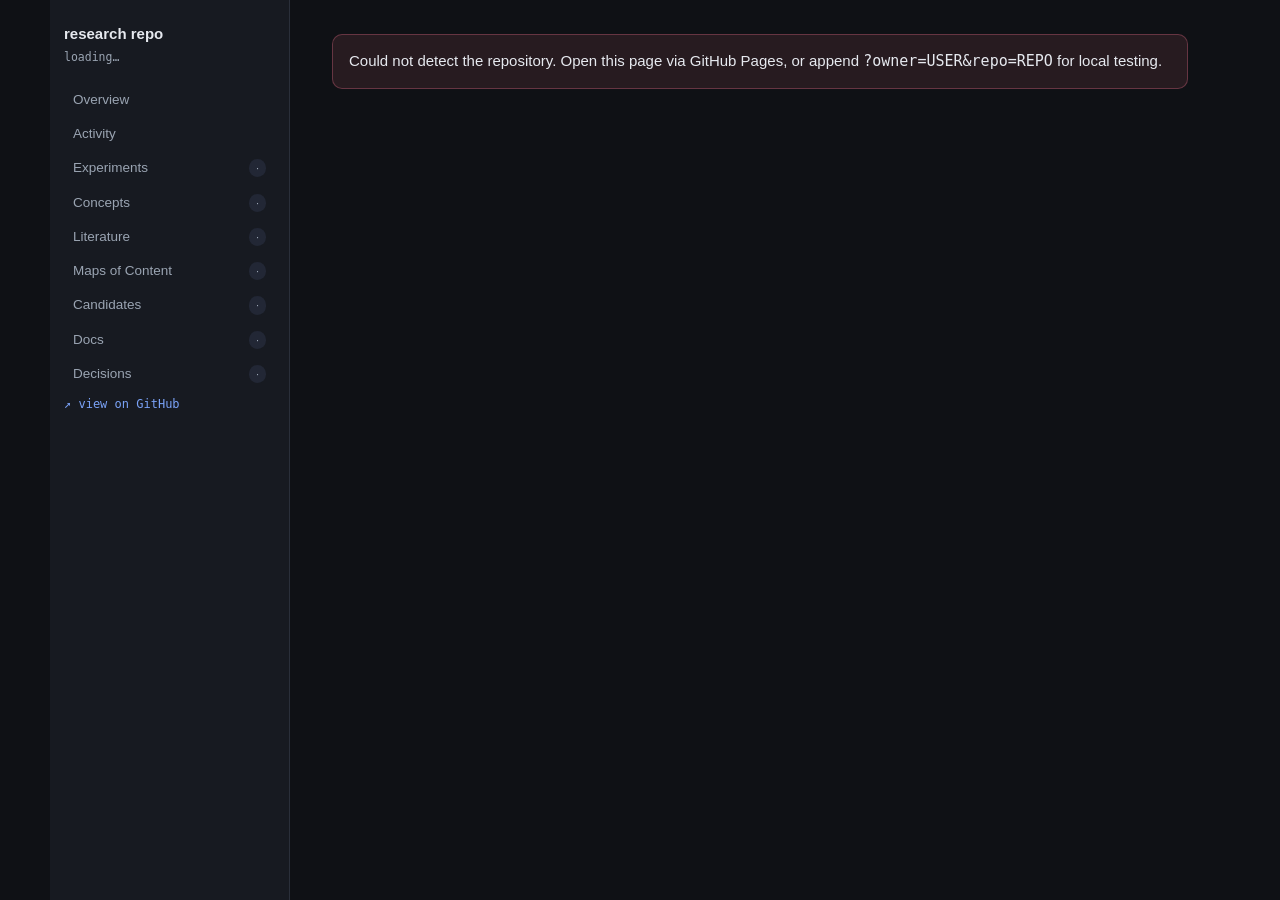
==== commit b1f55101: "docs viewer: fix broken block comment; Docs tab (nested docs), parseFM fix" ====
--- a/docs/index.html
+++ b/docs/index.html
@@ -100,7 +100,7 @@
    Convention-driven static viewer for a research repo.
    Drop this file at docs/index.html in any repo following the framework
    layout (literature/ concepts/ mocs/ experiments/ raw/_candidates/
-   docs/**/*.md docs/decisions/) and enable GitHub Pages from /docs. Zero build:
+   docs/ at any depth, docs/decisions/) and enable GitHub Pages from /docs. Zero build:
    it auto-detects owner/repo from the Pages URL, reads the live file tree
    in ONE GitHub API call, and pulls file bodies from the raw CDN.
    Override for local testing with ?owner=&repo=&branch=.
